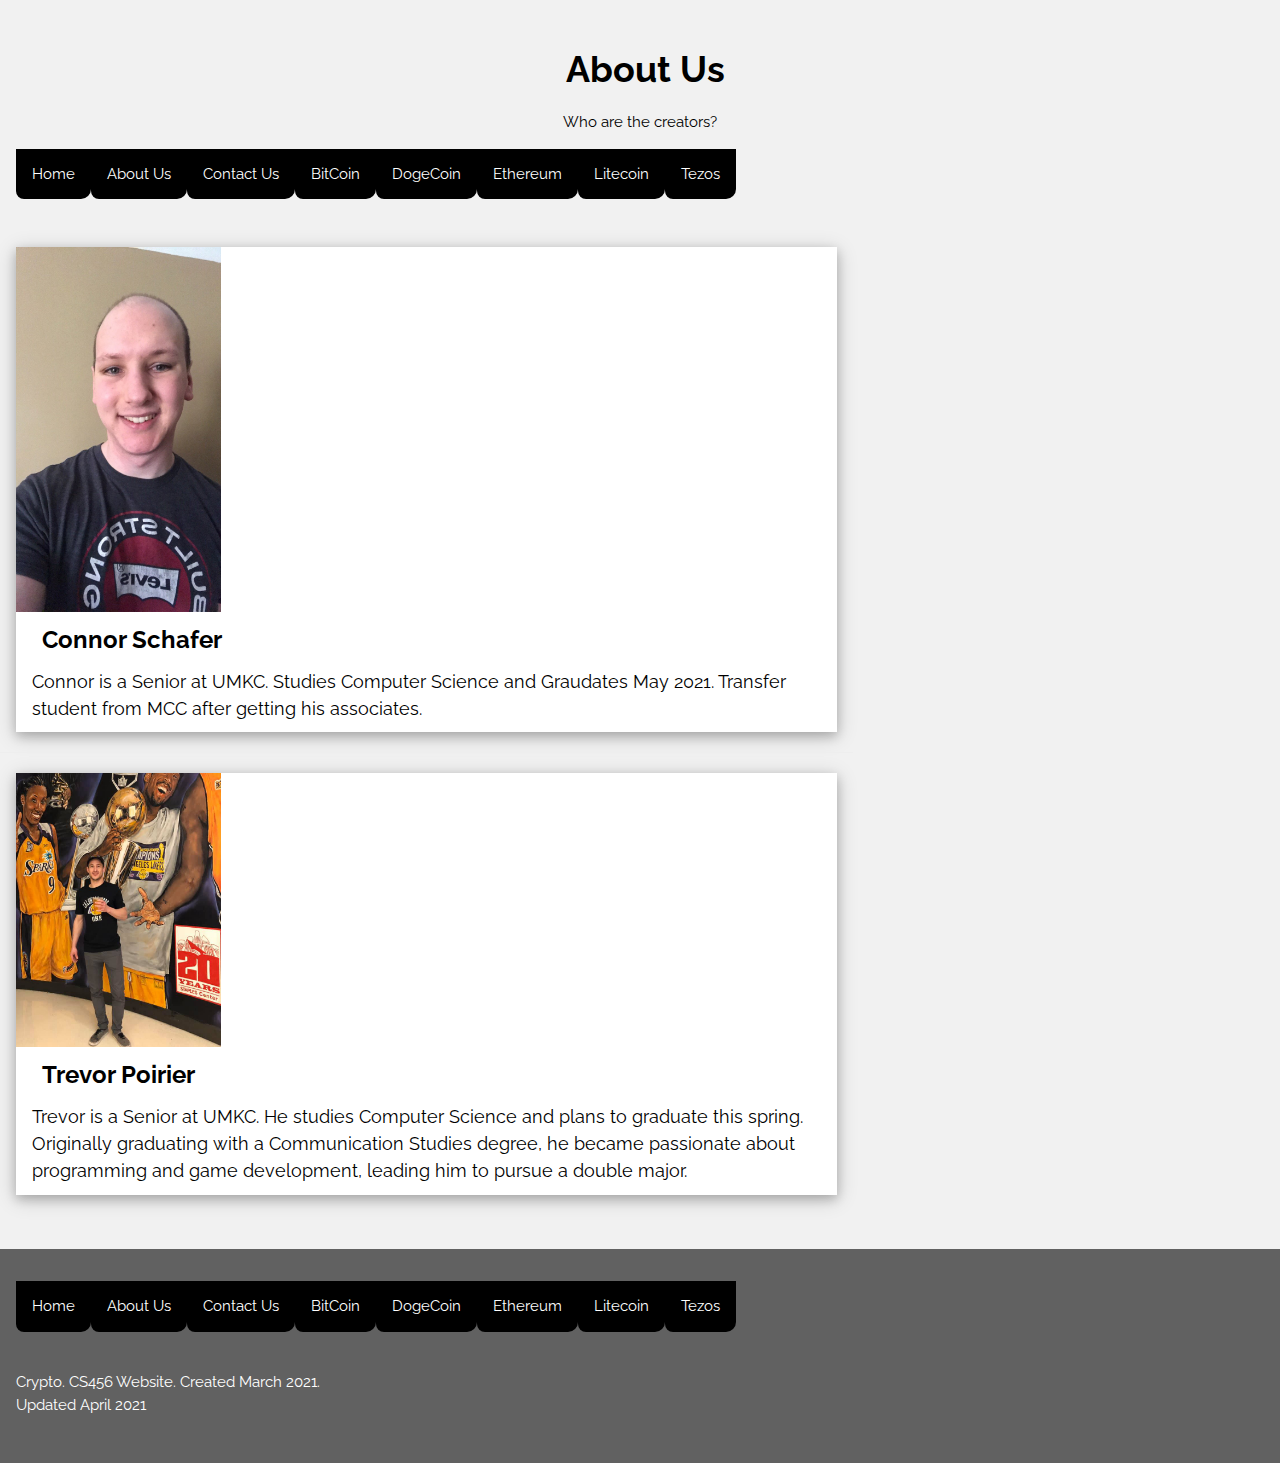
==== Aboutus.html @ 78a01b67 "update top of pages" ====
<!DOCTYPE html>
<html>
<title>About us</title>
<meta charset="UTF-8">
<meta name="viewport" content="width=device-width, initial-scale=1">
<link rel="stylesheet" href="https://www.w3schools.com/w3css/4/w3.css">
<link rel="stylesheet" href="https://fonts.googleapis.com/css?family=Raleway">
<link rel="stylesheet" type = "text/css" href="style.css">
<link rel="stylesheet" href="w3.css"> <style>
  
body,h1,h2,h3,h4,h5 {font-family: "Raleway", sans-serif
</style>
<body class="w3-light-grey">

<!-- w3-content defines a container for fixed size centered content,
and is wrapped around the whole page content, except for the footer in this example -->
<div class="w3-content" style="max-width:1400px">

<!-- Header -->
<header class="w3-container w3-center w3-padding-32">
  <h1><b>About Us</b></h1>
  <p>Who are the creators?</p>

  <li><a href="/index" class="btn btn-primary">Home</a></li>
  <li><a href="/Aboutus" class="btn btn-primary">About Us</a></li>
  <li><a href="/Connect" class="btn btn-primary">Contact Us</a></li>
  <li><a href="/Bitcoin" class="btn btn-primary">BitCoin</a></li>
  <li><a href="/Dogecoin" class="btn btn-primary">DogeCoin</a></li>
  <li><a href="/Ethereum" class="btn btn-primary">Ethereum</a></li>
  <li><a href="/Litecoin" class="btn btn-primary">Litecoin</a></li>
  <li><a href="/Tezos" class="btn btn-primary">Tezos</a></li>

</header>

<!-- Grid -->
<div class="w3-row">

<!-- Blog entries -->
<div class="w3-col l8 s12">
  <!-- Blog entry -->
  <div class="w3-card-4 w3-margin w3-white">
    <img src="/photos/self.jpg" style="width:25%" "height:25%">
    <div class="w3-container">
      <h3><b>Connor Schafer</b></h3>
      <h5>Connor is a Senior at UMKC. Studies Computer Science and Graudates May 2021. Transfer student from MCC after getting his associates. </h5>
    </div>
  </div>
  <hr>

  <!-- Blog entry -->
  <div class="w3-card-4 w3-margin w3-white">
    <img src="/photos/trevor.jpg" style="width:25%" "height:25%">
    <div class="w3-container">
      <h3><b>Trevor Poirier</b></h3>
      <h5>Trevor is a Senior at UMKC. He studies Computer Science and plans to graduate this spring. Originally graduating with a Communication Studies degree,
      he became passionate about programming and game development, leading him to pursue a double major.</h5>
    </div>
      <div class="w3-row">
        </div>
      </div>
    </div>
  </div>
<!-- END BLOG ENTRIES -->
</div>



<!-- END GRID -->
</div><br>

<!-- END w3-content -->
</div>

<!-- Footer -->
<p>
<footer class="w3-container w3-dark-grey w3-padding-32 w3-margin-top">
 <li><a href="/index" class="btn btn-primary">Home</a></li>
  <li><a href="/Aboutus" class="btn btn-primary">About Us</a></li>
  <li><a href="/Connect" class="btn btn-primary">Contact Us</a></li>
  <li><a href="/Bitcoin" class="btn btn-primary">BitCoin</a></li>
  <li><a href="/Dogecoin" class="btn btn-primary">DogeCoin</a></li>
  <li><a href="/Ethereum" class="btn btn-primary">Ethereum</a></li>
  <li><a href="/Litecoin" class="btn btn-primary">Litecoin</a></li>
  <li><a href="/Tezos" class="btn btn-primary">Tezos</a></li>
  <br>
  <br>
  <br>
  <br>
    <tab1>Crypto. CS456 Website. Created March 2021.</tab1>
    <br>
    <tab2>Updated April 2021</tab2>
  </p>
</footer>

</body>
</html>
---- style.css ----
<!DOCTYPE html>
<html>
<head>
<style>

:root {
    --DarkBrown: #261408;
    --Blue: #0F8996;
    --Orange: #E38844;
    --Red: #E30000;
    --White: #FFF;
    --Black: #000;
}


ul {
  list-style-type: none;
  margin: 0;
  padding: 0;
  overflow: hidden;
  background-color: #333;
}


li {
  float: left;
}


a {
 background-color: black;
 border-bottom-right-radius: 10px;
 border-bottom-left-radius: 8px;

}


li a {
  display: block;
  color: white;
  text-align: center;
  padding: 14px 16px;
  text-decoration: none;
}


li a:hover {
  background-color: #E38844;
}


li::marker {
  color: transparent;
}


b {
  margin-left: 10px;
}


h3 {
  color: var(--DarkBrown)
}


* {
  box-sizing: border-box;
}


form {
  display: grid;
  margin-left: -400px;
  margin-right: 250px;
}


[type=submit] {
  -webkit-appearance: button;
  margin-left: 120px;
  margin-right: 140px;
  margin-top: 5px;
}


input[type=text], select, textarea {
  width: 100%;
  padding: 12px;
  border: 1px solid #ccc;
  margin-top: 6px;
  margin-bottom: 16px;
  resize: vertical;
}


input[type=submit] {
  background-color: #04AA6D;
  color: white;
  padding: 12px 20px;
  border: none;
  cursor: pointer;
}


input[type=submit]:hover {
  background-color: #45a049;
}


.container {
  border-radius: 5px;
  background-color: #f2f2f2;
  padding: 10px;
}


.column {
  float: left;
  width: 50%;
  margin-top: 6px;
  padding: 20px;
}


.row:after {
  content: "";
  display: table;
  clear: both;
}


@media screen and (max-width: 600px) {
  .column, input[type=submit] {
    width: 100%;
    margin-top: 0;
  }
}


.footer {
   position: fixed;
   left: 0;
   bottom: 0;
   width: 100%;
   background-color: darkslategrey;
   color: white;
   text-align: center;
}


.tab1 {
  tab-size: 2;
}


.tab2 {
  tab-size: 4;
}


</style>
</head>
<body>
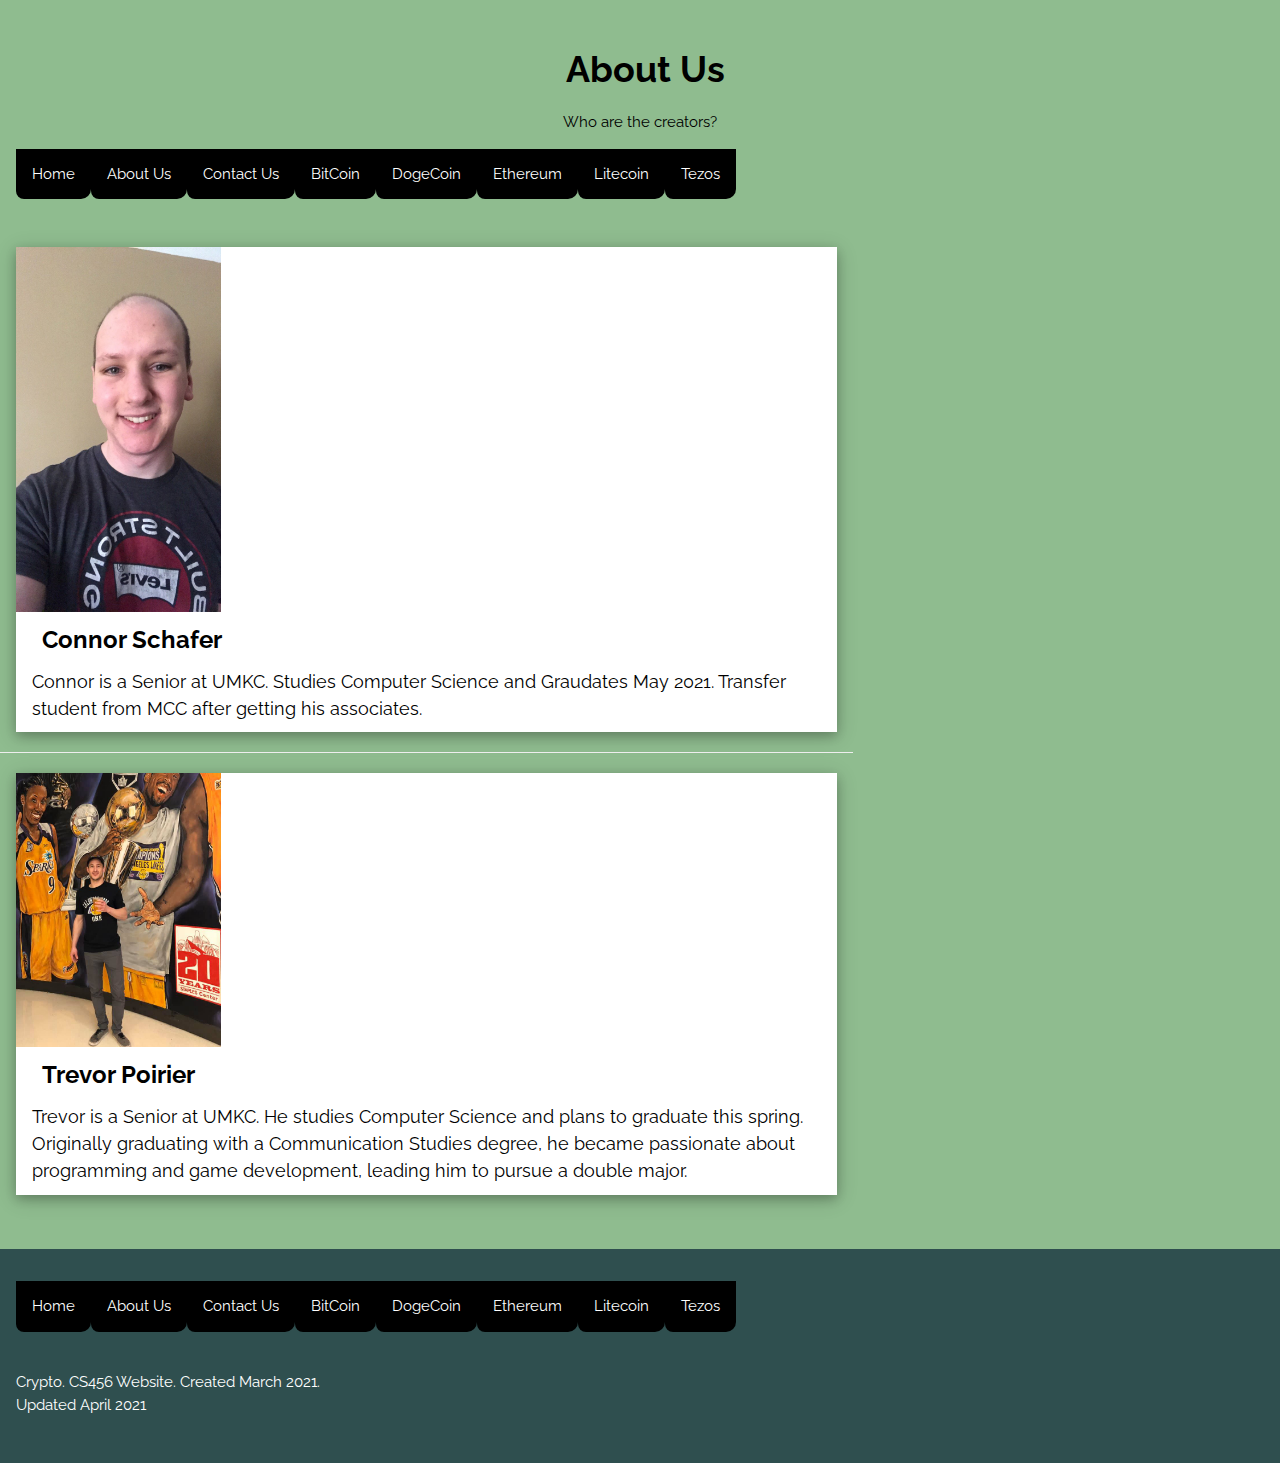
==== commit 5bcdc934: "update" ====
--- a/Aboutus.html
+++ b/Aboutus.html
@@ -6,8 +6,7 @@
 <link rel="stylesheet" href="https://www.w3schools.com/w3css/4/w3.css">
 <link rel="stylesheet" href="https://fonts.googleapis.com/css?family=Raleway">
 <link rel="stylesheet" type = "text/css" href="style.css">
-<link rel="stylesheet" href="w3.css"> <style>
-  
+<style>
 body,h1,h2,h3,h4,h5 {font-family: "Raleway", sans-serif
 </style>
 <body class="w3-light-grey">
--- a/style.css
+++ b/style.css
@@ -159,6 +159,15 @@
 }
 
 
+.w3-light-grey, .w3-hover-light-grey:hover, .w3-light-gray, .w3-hover-light-gray:hover {
+  background-color: darkseagreen!important;
+}
+
+.w3-dark-grey, .w3-hover-dark-grey:hover, .w3-dark-gray, .w3-hover-dark-gray:hover {
+  background-color: darkslategrey!important;
+}
+
+
 </style>
 </head>
 <body>
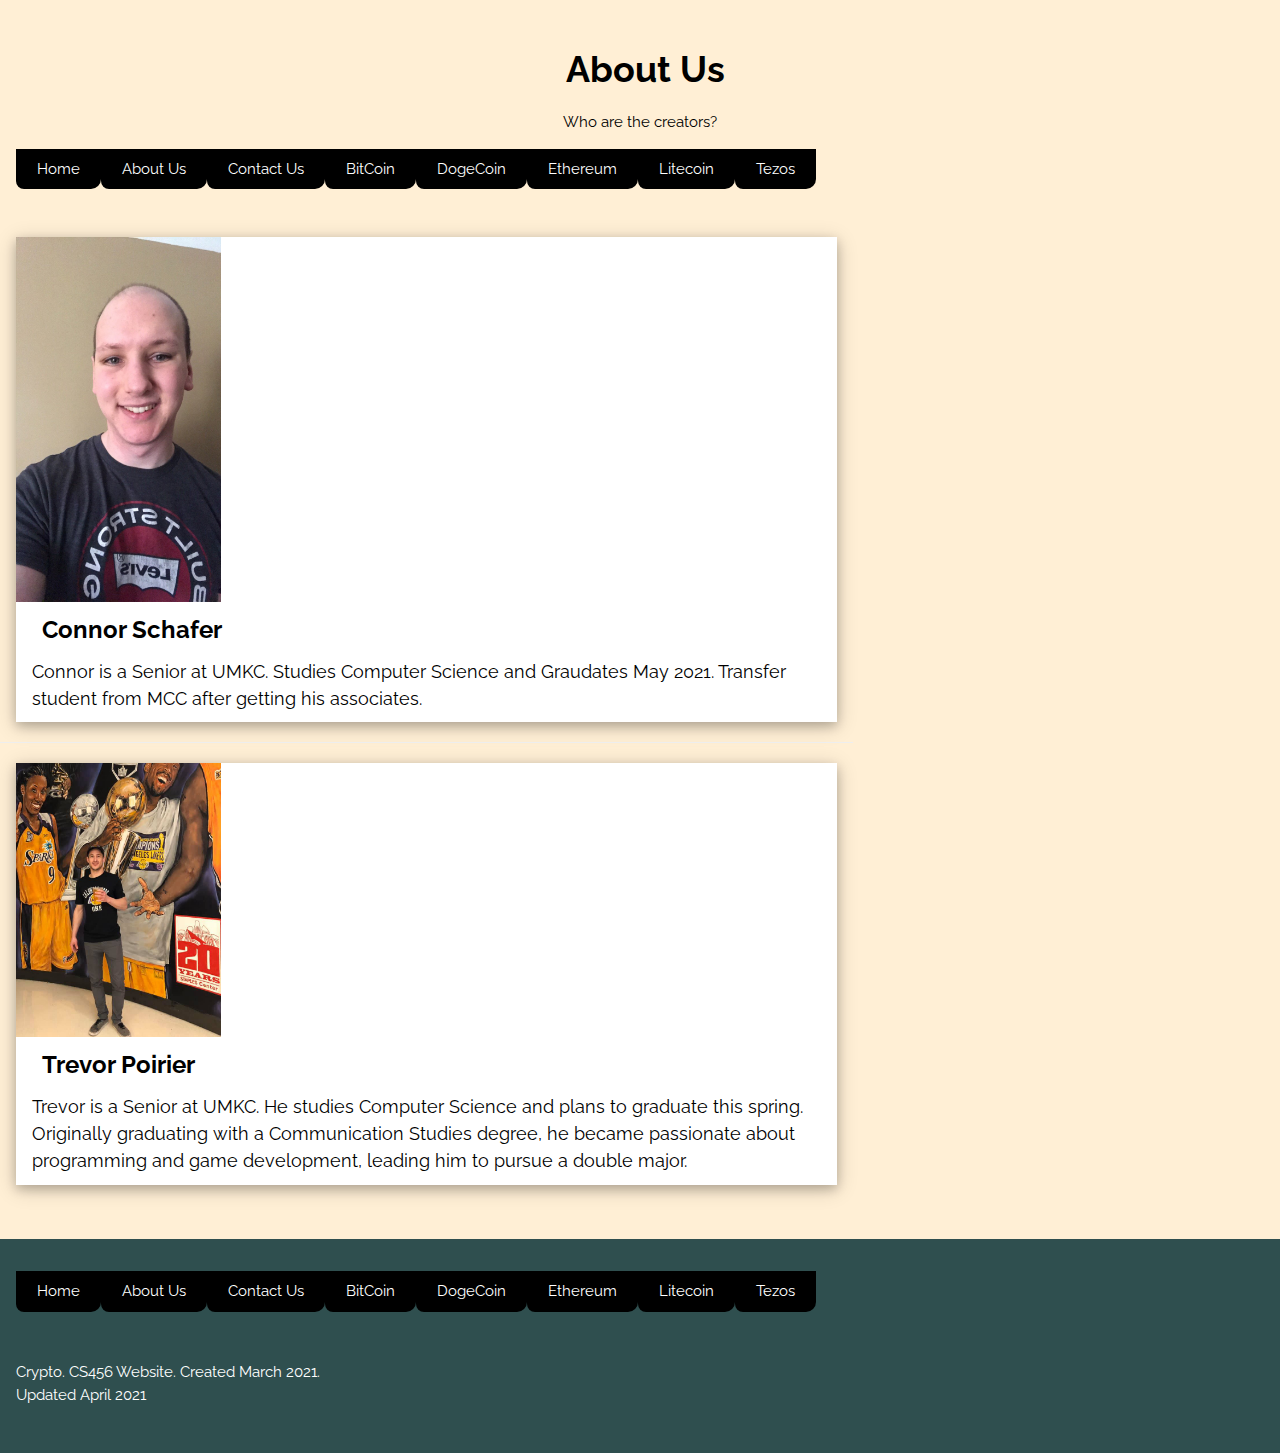
==== commit 25981e48: "header change" ====
--- a/Aboutus.html
+++ b/Aboutus.html
@@ -17,8 +17,8 @@
 
 <!-- Header -->
 <header class="w3-container w3-center w3-padding-32">
-  <h1><b>About Us</b></h1>
-  <p>Who are the creators?</p>
+  <h1><b color="ivory">About Us</b></h1>
+  <p color="ivory">Who are the creators?</p>
 
   <li><a href="/index" class="btn btn-primary">Home</a></li>
   <li><a href="/Aboutus" class="btn btn-primary">About Us</a></li>
--- a/style.css
+++ b/style.css
@@ -39,7 +39,7 @@
   display: block;
   color: white;
   text-align: center;
-  padding: 14px 16px;
+  padding: 9px 21px;
   text-decoration: none;
 }
 
@@ -104,7 +104,7 @@
 
 
 input[type=submit]:hover {
-  background-color: #45a049;
+  background-color: #E38844;
 }
 
 
@@ -143,7 +143,6 @@
    left: 0;
    bottom: 0;
    width: 100%;
-   background-color: darkslategrey;
    color: white;
    text-align: center;
 }
@@ -158,13 +157,12 @@
   tab-size: 4;
 }
 
-
-.w3-light-grey, .w3-hover-light-grey:hover, .w3-light-gray, .w3-hover-light-gray:hover {
-  background-color: darkseagreen!important;
+body.w3-light-grey {
+  background-color: papayawhip !important;
 }
 
-.w3-dark-grey, .w3-hover-dark-grey:hover, .w3-dark-gray, .w3-hover-dark-gray:hover {
-  background-color: darkslategrey!important;
+footer.w3-container.w3-dark-grey.w3-padding-32.w3-margin-top {
+  background-color: #2f4f4f !important;
 }
 
 
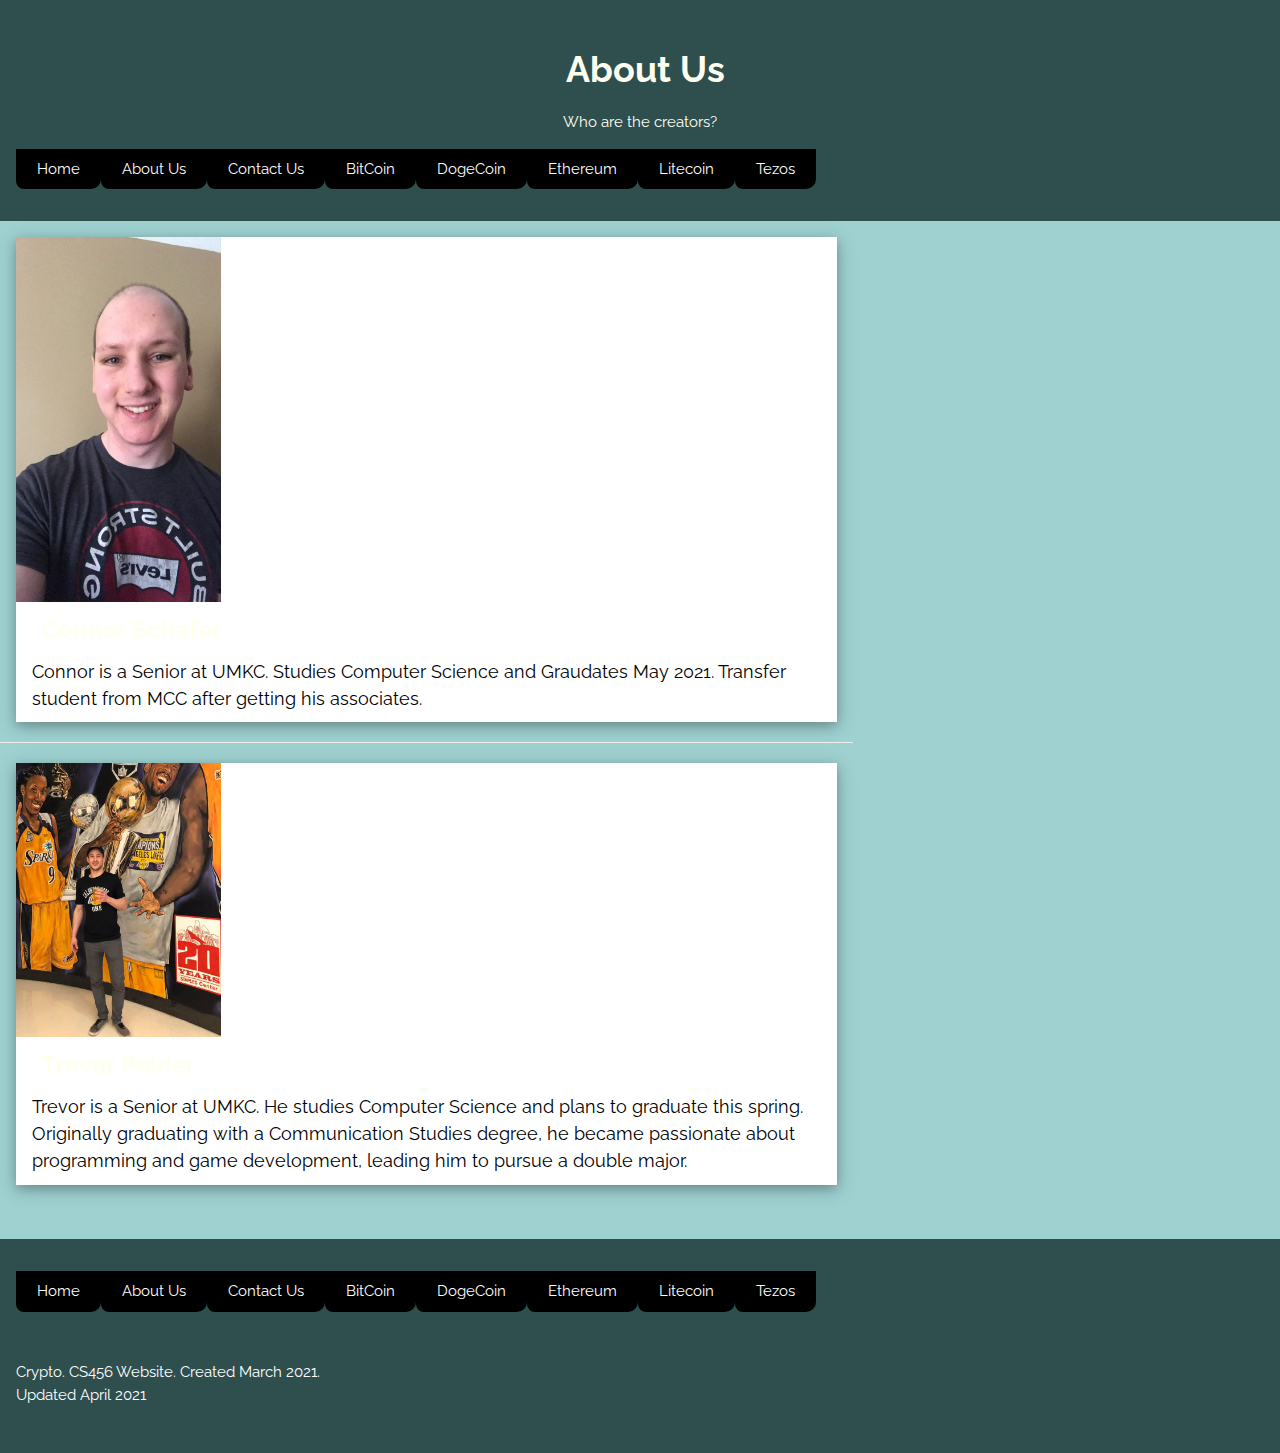
==== commit 5d4b999c: "move header above container" ====
--- a/Aboutus.html
+++ b/Aboutus.html
@@ -17,8 +17,8 @@
 
 <!-- Header -->
 <header class="w3-container w3-center w3-padding-32">
-  <h1><b color="ivory">About Us</b></h1>
-  <p color="ivory">Who are the creators?</p>
+  <h1><b>About Us</b></h1>
+  <p>Who are the creators?</p>
 
   <li><a href="/index" class="btn btn-primary">Home</a></li>
   <li><a href="/Aboutus" class="btn btn-primary">About Us</a></li>
--- a/style.css
+++ b/style.css
@@ -56,6 +56,12 @@
 
 b {
   margin-left: 10px;
+  color: ivory;
+}
+
+
+p {
+  color: ivory;
 }
 
 
@@ -95,7 +101,7 @@
 
 
 input[type=submit] {
-  background-color: #04AA6D;
+  background-color: #2f4f4f;
   color: white;
   padding: 12px 20px;
   border: none;
@@ -150,16 +156,24 @@
 
 .tab1 {
   tab-size: 2;
+  color: ivory;
 }
 
 
 .tab2 {
   tab-size: 4;
+  color: ivory;
 }
 
 body.w3-light-grey {
-  background-color: papayawhip !important;
+  background-color: #6ebabaa9 !important;
 }
+
+header.w3-container.w3-center.w3-padding-32 {
+  width: 100%;
+  background-color: #2f4f4f;
+}
+
 
 footer.w3-container.w3-dark-grey.w3-padding-32.w3-margin-top {
   background-color: #2f4f4f !important;
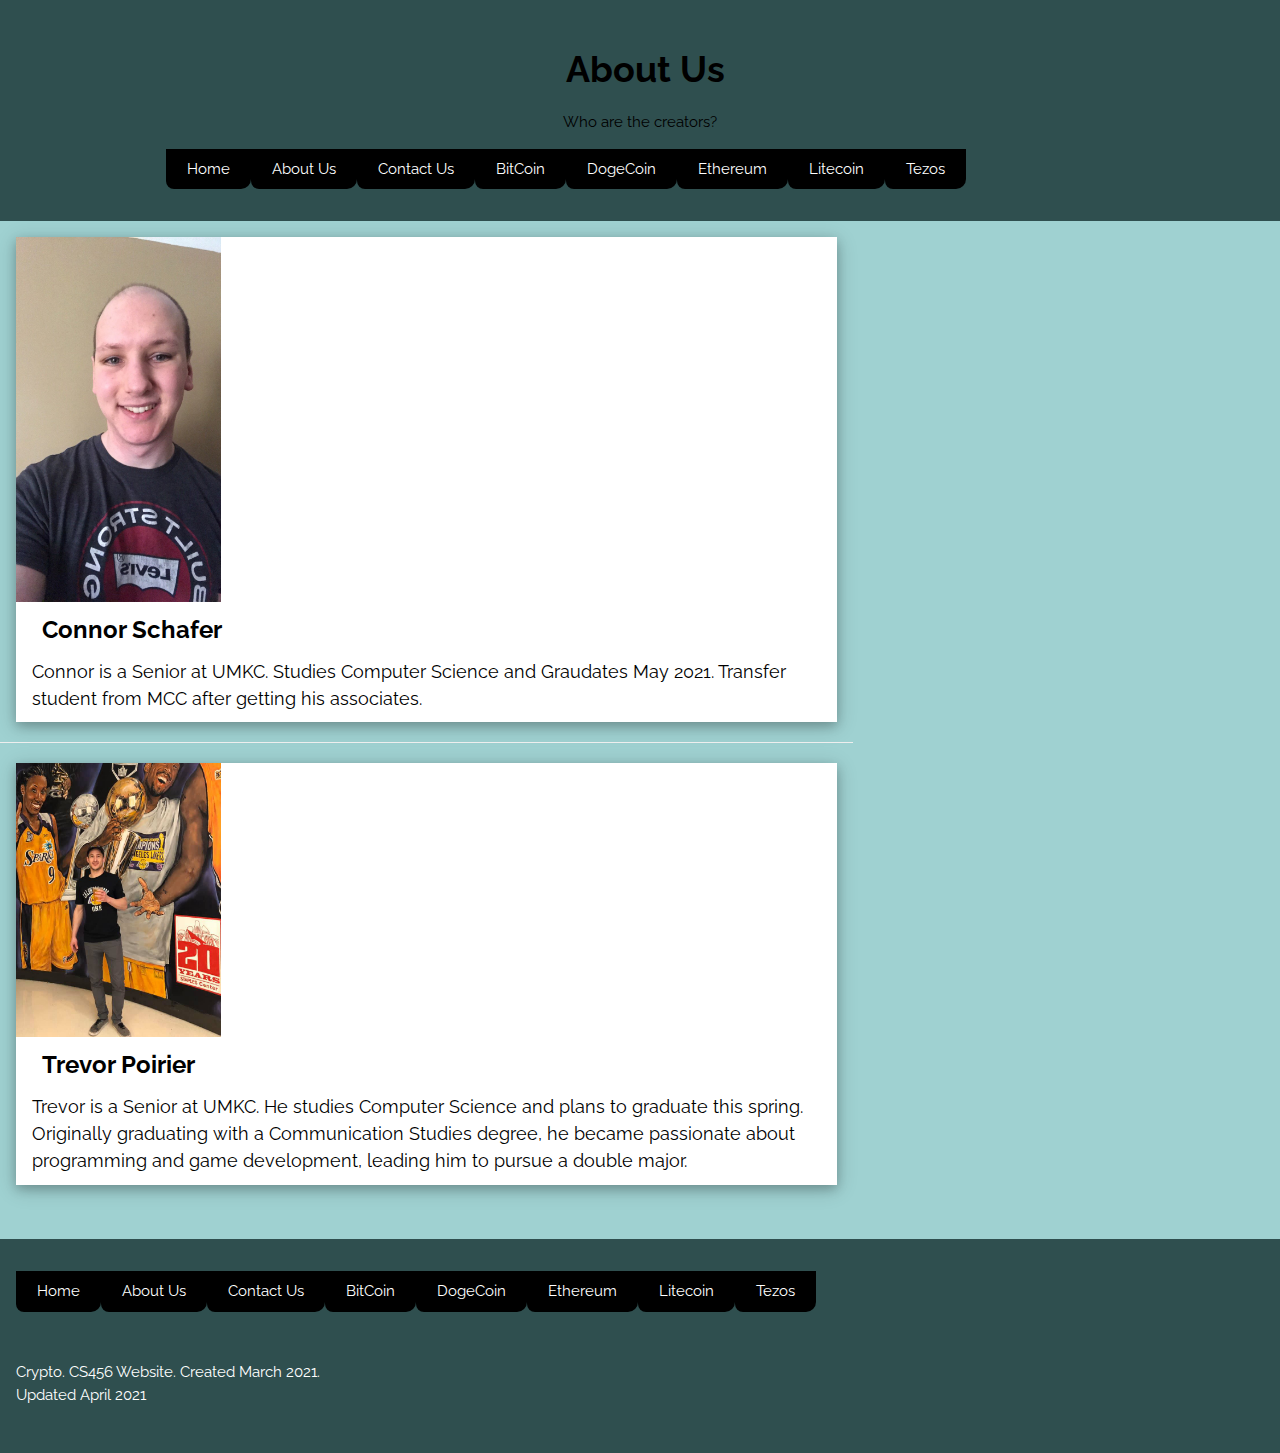
==== commit f96d4fb6: "Update Aboutus.html" ====
--- a/Aboutus.html
+++ b/Aboutus.html
@@ -1,95 +1,95 @@
 <!DOCTYPE html>
-<html>
-<title>About us</title>
-<meta charset="UTF-8">
-<meta name="viewport" content="width=device-width, initial-scale=1">
-<link rel="stylesheet" href="https://www.w3schools.com/w3css/4/w3.css">
-<link rel="stylesheet" href="https://fonts.googleapis.com/css?family=Raleway">
-<link rel="stylesheet" type = "text/css" href="style.css">
-<style>
-body,h1,h2,h3,h4,h5 {font-family: "Raleway", sans-serif
-</style>
-<body class="w3-light-grey">
-
-<!-- w3-content defines a container for fixed size centered content,
-and is wrapped around the whole page content, except for the footer in this example -->
-<div class="w3-content" style="max-width:1400px">
-
-<!-- Header -->
-<header class="w3-container w3-center w3-padding-32">
-  <h1><b>About Us</b></h1>
-  <p>Who are the creators?</p>
-
-  <li><a href="/index" class="btn btn-primary">Home</a></li>
-  <li><a href="/Aboutus" class="btn btn-primary">About Us</a></li>
-  <li><a href="/Connect" class="btn btn-primary">Contact Us</a></li>
-  <li><a href="/Bitcoin" class="btn btn-primary">BitCoin</a></li>
-  <li><a href="/Dogecoin" class="btn btn-primary">DogeCoin</a></li>
-  <li><a href="/Ethereum" class="btn btn-primary">Ethereum</a></li>
-  <li><a href="/Litecoin" class="btn btn-primary">Litecoin</a></li>
-  <li><a href="/Tezos" class="btn btn-primary">Tezos</a></li>
-
-</header>
-
-<!-- Grid -->
-<div class="w3-row">
-
-<!-- Blog entries -->
-<div class="w3-col l8 s12">
-  <!-- Blog entry -->
-  <div class="w3-card-4 w3-margin w3-white">
-    <img src="/photos/self.jpg" style="width:25%" "height:25%">
-    <div class="w3-container">
-      <h3><b>Connor Schafer</b></h3>
-      <h5>Connor is a Senior at UMKC. Studies Computer Science and Graudates May 2021. Transfer student from MCC after getting his associates. </h5>
+<html><head><title>About us</title>
+  <meta charset="UTF-8">
+  <meta name="viewport" content="width=device-width, initial-scale=1">
+  <link rel="stylesheet" href="https://www.w3schools.com/w3css/4/w3.css">
+  <link rel="stylesheet" href="https://fonts.googleapis.com/css?family=Raleway">
+  <link rel="stylesheet" type="text/css" href="style.css">
+  <style>
+  body,h1,h2,h3,h4,h5 {font-family: "Raleway", sans-serif
+  </style>
+  </head><body class="w3-light-grey">
+  
+  <!-- w3-content defines a container for fixed size centered content,
+  and is wrapped around the whole page content, except for the footer in this example -->
+  <header class="w3-container w3-center w3-padding-32">
+    <h1><b>About Us</b></h1>
+    <p>Who are the creators?</p>
+  
+    <li><a href="/index" class="btn btn-primary" style="margin-left: 150px">Home</a></li>
+    <li><a href="/Aboutus" class="btn btn-primary">About Us</a></li>
+    <li><a href="/Connect" class="btn btn-primary">Contact Us</a></li>
+    <li><a href="/Bitcoin" class="btn btn-primary">BitCoin</a></li>
+    <li><a href="/Dogecoin" class="btn btn-primary">DogeCoin</a></li>
+    <li><a href="/Ethereum" class="btn btn-primary">Ethereum</a></li>
+    <li><a href="/Litecoin" class="btn btn-primary">Litecoin</a></li>
+    <li><a href="/Tezos" class="btn btn-primary">Tezos</a></li>
+  
+  </header><div class="w3-content" style="max-width:1400px">
+  
+  <!-- Header -->
+  
+  
+  <!-- Grid -->
+  <div class="w3-row">
+  
+  <!-- Blog entries -->
+  <div class="w3-col l8 s12">
+    <!-- Blog entry -->
+    <div class="w3-card-4 w3-margin w3-white">
+      <img src="/photos/self.jpg" style="width:25%" "height:25%"="">
+      <div class="w3-container">
+        <h3><b>Connor Schafer</b></h3>
+        <h5>Connor is a Senior at UMKC. Studies Computer Science and Graudates May 2021. Transfer student from MCC after getting his associates. </h5>
+      </div>
     </div>
-  </div>
-  <hr>
-
-  <!-- Blog entry -->
-  <div class="w3-card-4 w3-margin w3-white">
-    <img src="/photos/trevor.jpg" style="width:25%" "height:25%">
-    <div class="w3-container">
-      <h3><b>Trevor Poirier</b></h3>
-      <h5>Trevor is a Senior at UMKC. He studies Computer Science and plans to graduate this spring. Originally graduating with a Communication Studies degree,
-      he became passionate about programming and game development, leading him to pursue a double major.</h5>
-    </div>
-      <div class="w3-row">
+    <hr>
+  
+    <!-- Blog entry -->
+    <div class="w3-card-4 w3-margin w3-white">
+      <img src="/photos/trevor.jpg" style="width:25%" "height:25%"="">
+      <div class="w3-container">
+        <h3><b>Trevor Poirier</b></h3>
+        <h5>Trevor is a Senior at UMKC. He studies Computer Science and plans to graduate this spring. Originally graduating with a Communication Studies degree,
+        he became passionate about programming and game development, leading him to pursue a double major.</h5>
+      </div>
+        <div class="w3-row">
+          </div>
         </div>
       </div>
     </div>
+  <!-- END BLOG ENTRIES -->
   </div>
-<!-- END BLOG ENTRIES -->
-</div>
-
-
-
-<!-- END GRID -->
-</div><br>
-
-<!-- END w3-content -->
-</div>
-
-<!-- Footer -->
-<p>
-<footer class="w3-container w3-dark-grey w3-padding-32 w3-margin-top">
- <li><a href="/index" class="btn btn-primary">Home</a></li>
-  <li><a href="/Aboutus" class="btn btn-primary">About Us</a></li>
-  <li><a href="/Connect" class="btn btn-primary">Contact Us</a></li>
-  <li><a href="/Bitcoin" class="btn btn-primary">BitCoin</a></li>
-  <li><a href="/Dogecoin" class="btn btn-primary">DogeCoin</a></li>
-  <li><a href="/Ethereum" class="btn btn-primary">Ethereum</a></li>
-  <li><a href="/Litecoin" class="btn btn-primary">Litecoin</a></li>
-  <li><a href="/Tezos" class="btn btn-primary">Tezos</a></li>
+  
+  
+  
+  <!-- END GRID -->
   <br>
-  <br>
-  <br>
-  <br>
-    <tab1>Crypto. CS456 Website. Created March 2021.</tab1>
+  
+  <!-- END w3-content -->
+  
+  
+  <!-- Footer -->
+  <p>
+  </p><footer class="w3-container w3-dark-grey w3-padding-32 w3-margin-top">
+   <li><a href="/index" class="btn btn-primary">Home</a></li>
+    <li><a href="/Aboutus" class="btn btn-primary">About Us</a></li>
+    <li><a href="/Connect" class="btn btn-primary">Contact Us</a></li>
+    <li><a href="/Bitcoin" class="btn btn-primary">BitCoin</a></li>
+    <li><a href="/Dogecoin" class="btn btn-primary">DogeCoin</a></li>
+    <li><a href="/Ethereum" class="btn btn-primary">Ethereum</a></li>
+    <li><a href="/Litecoin" class="btn btn-primary">Litecoin</a></li>
+    <li><a href="/Tezos" class="btn btn-primary">Tezos</a></li>
     <br>
-    <tab2>Updated April 2021</tab2>
-  </p>
-</footer>
-
-</body>
-</html>
+    <br>
+    <br>
+    <br>
+      <tab1>Crypto. CS456 Website. Created March 2021.</tab1>
+      <br>
+      <tab2>Updated April 2021</tab2>
+    <p></p>
+  </footer>
+  
+  
+  
+  </body></html>--- a/style.css
+++ b/style.css
@@ -56,12 +56,6 @@
 
 b {
   margin-left: 10px;
-  color: ivory;
-}
-
-
-p {
-  color: ivory;
 }
 
 
@@ -149,7 +143,7 @@
    left: 0;
    bottom: 0;
    width: 100%;
-   color: white;
+   color: ivory;
    text-align: center;
 }
 
@@ -165,13 +159,15 @@
   color: ivory;
 }
 
+
 body.w3-light-grey {
   background-color: #6ebabaa9 !important;
 }
 
+
 header.w3-container.w3-center.w3-padding-32 {
   width: 100%;
-  background-color: #2f4f4f;
+  background-color: #2f4f4f !important;
 }
 
 
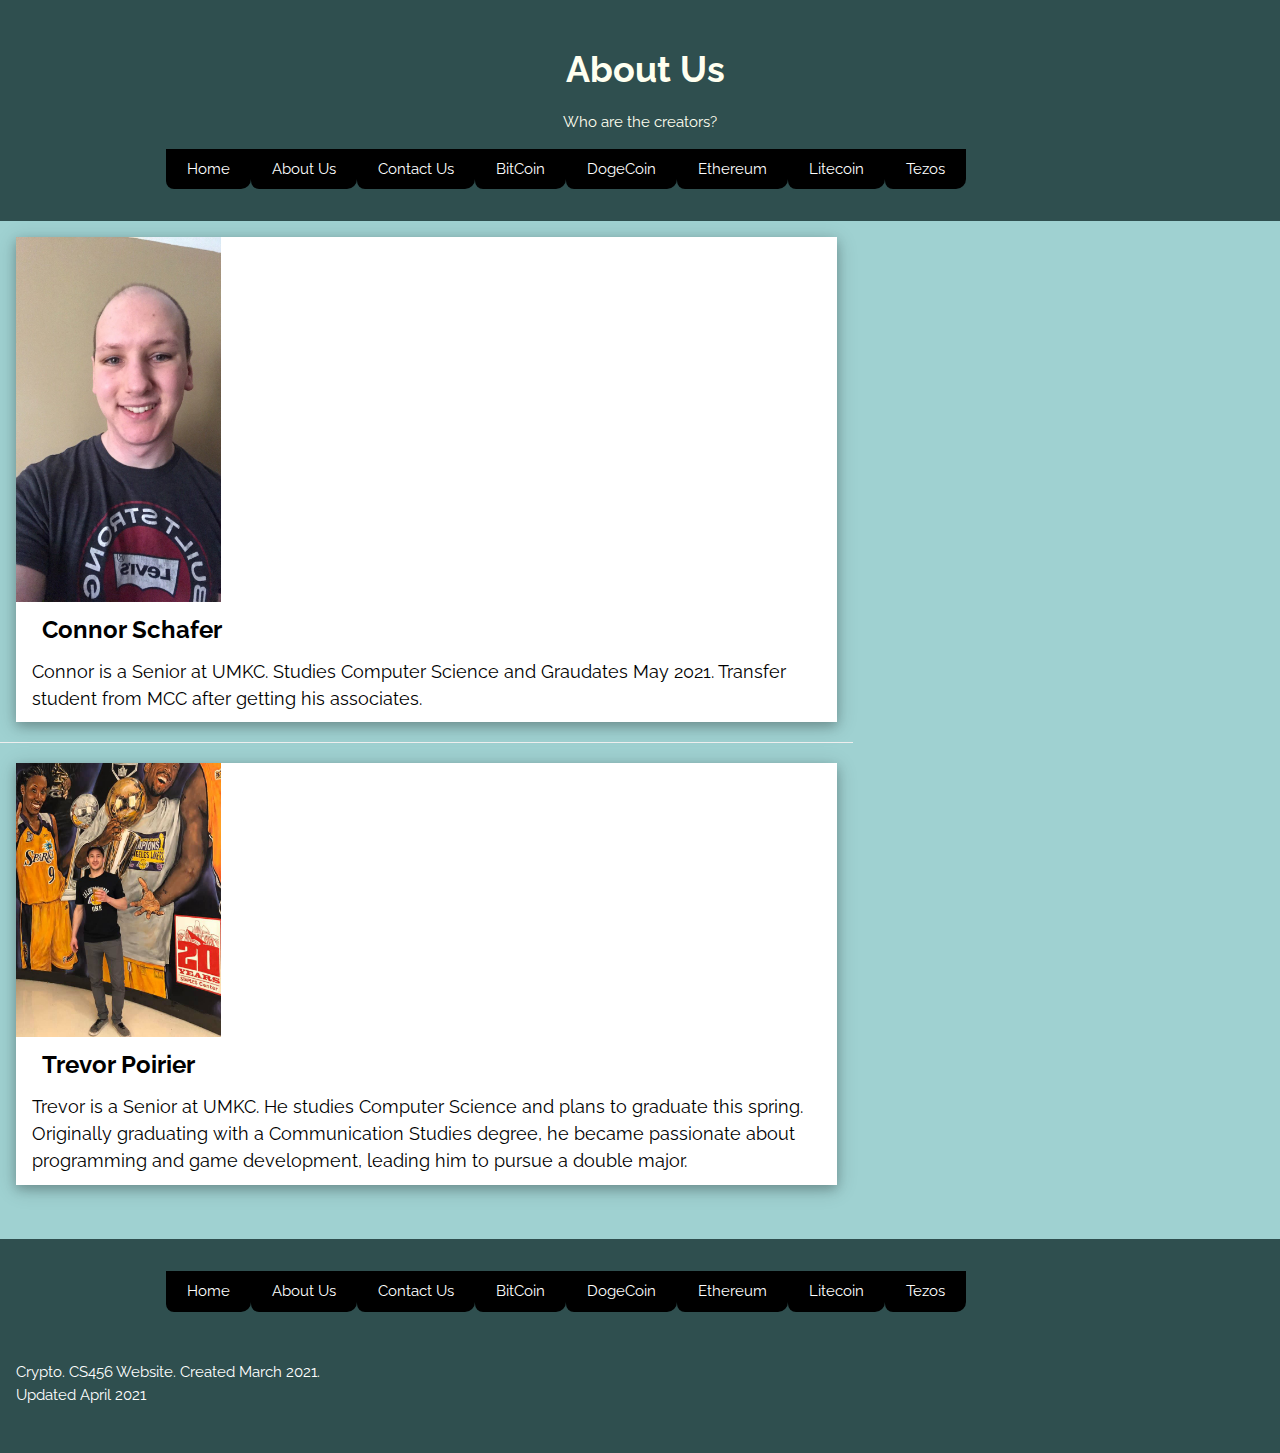
==== commit a51619db: "fix header width, navbars margin" ====
--- a/Aboutus.html
+++ b/Aboutus.html
@@ -13,8 +13,8 @@
   <!-- w3-content defines a container for fixed size centered content,
   and is wrapped around the whole page content, except for the footer in this example -->
   <header class="w3-container w3-center w3-padding-32">
-    <h1><b>About Us</b></h1>
-    <p>Who are the creators?</p>
+    <h1><b style="color: ivory">About Us</b></h1>
+    <p style="color: ivory">Who are the creators?</p>
   
     <li><a href="/index" class="btn btn-primary" style="margin-left: 150px">Home</a></li>
     <li><a href="/Aboutus" class="btn btn-primary">About Us</a></li>
@@ -72,7 +72,7 @@
   <!-- Footer -->
   <p>
   </p><footer class="w3-container w3-dark-grey w3-padding-32 w3-margin-top">
-   <li><a href="/index" class="btn btn-primary">Home</a></li>
+    <li><a href="/index" class="btn btn-primary" style="margin-left: 150px">Home</a></li>
     <li><a href="/Aboutus" class="btn btn-primary">About Us</a></li>
     <li><a href="/Connect" class="btn btn-primary">Contact Us</a></li>
     <li><a href="/Bitcoin" class="btn btn-primary">BitCoin</a></li>
